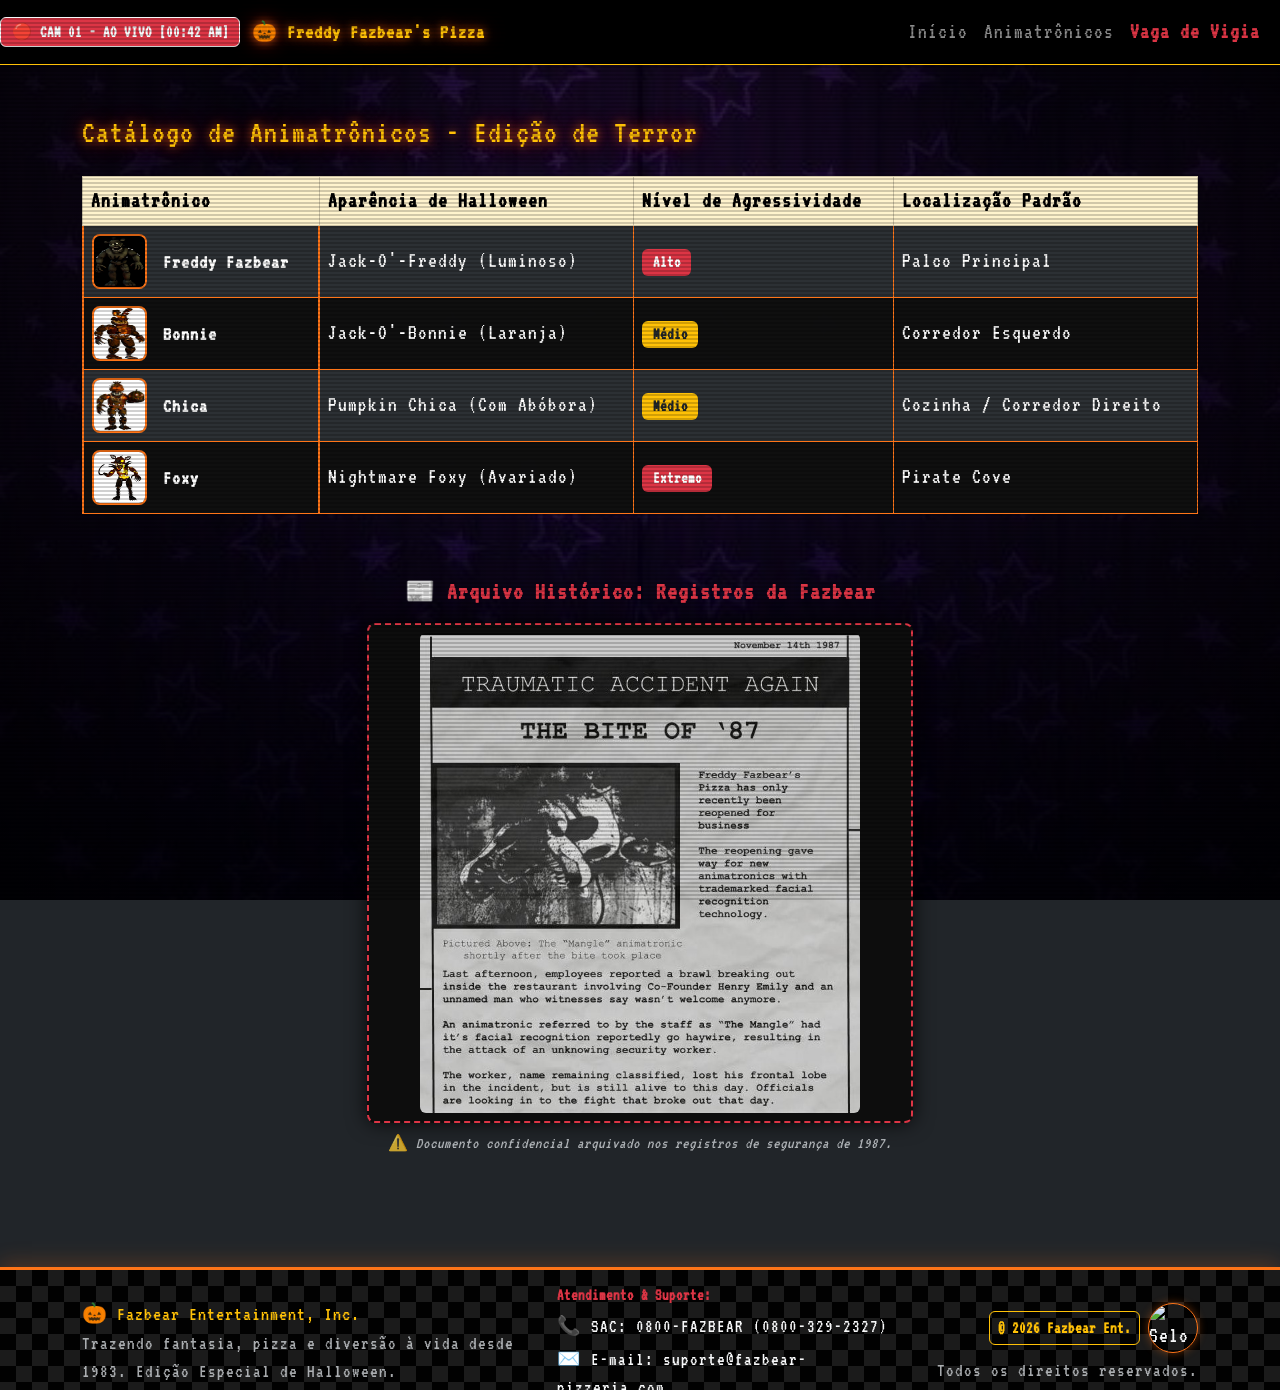
==== animatronics.html @ e2d3c08b "Add files via upload" ====
<!DOCTYPE html>
<html lang="pt-br" data-bs-theme="dark">
<head>
  <meta charset="UTF-8">
  <meta name="viewport" content="width=device-width, initial-scale=1.0">
  <title>Fazbear Entertainment - Halloween</title>
 
  <link href="https://cdn.jsdelivr.net/npm/bootstrap@5.3.3/dist/css/bootstrap.min.css" rel="stylesheet">
  <link rel="stylesheet" href="style.css">
</head>
<body class="bg-dark text-light">

 
  <nav class="navbar navbar-expand-lg navbar-dark bg-black border-bottom border-warning">
    <span class="badge bg-danger text-light border border-light animate-pulse">
  🔴 CAM 01 - AO VIVO [00:42 AM]
</span>
    <div class="container">
      <a class="navbar-brand text-warning fw-bold" href="index.html">🎃 Freddy Fazbear's Pizza</a>
      <div class="navbar-nav">
        <a class="nav-link" href="index.html">Início</a>
        <a class="nav-link" href="animatronics.html">Animatrônicos</a>
        <a class="nav-link text-danger fw-bold" href="candidatura.html">Vaga de Vigia</a>
      </div>
    </div>
  </nav>

  <main class="container my-5">
  <h2 class="text-warning mb-4">Catálogo de Animatrônicos - Edição de Terror</h2>
  
  <div class="table-responsive">
    <table class="table table-dark table-striped table-bordered border-warning align-middle">
      <thead class="table-warning text-dark">
        <tr>
          <th>Animatrônico</th>
          <th>Aparência de Halloween</th>
          <th>Nível de Agressividade</th>
          <th>Localização Padrão</th>
        </tr>
      </thead>
      <tbody>
        <tr>
          <td class="d-flex align-items-center gap-3">
            <img src="Imagens/Dreadbear.jpg" alt="Freddy" class="animatronic-img">
            <span class="fw-bold fs-5">Freddy Fazbear</span>
          </td>
          <td>Jack-O'-Freddy (Luminoso)</td>
          <td><span class="badge bg-danger">Alto</span></td>
          <td>Palco Principal</td>
        </tr>
        <tr>
          <td class="d-flex align-items-center gap-3">
            <img src="Imagens/Jack-O-Bonnie.jpg" alt="Bonnie" class="animatronic-img">
            <span class="fw-bold fs-5">Bonnie</span>
          </td>
          <td>Jack-O'-Bonnie (Laranja)</td>
          <td><span class="badge bg-warning text-dark">Médio</span></td>
          <td>Corredor Esquerdo</td>
        </tr>
        <tr>
          <td class="d-flex align-items-center gap-3">
            <img src="Imagens/Jack-O-Chica.jpg" alt="Chica" class="animatronic-img">
            <span class="fw-bold fs-5">Chica</span>
          </td>
          <td>Pumpkin Chica (Com Abóbora)</td>
          <td><span class="badge bg-warning text-dark">Médio</span></td>
          <td>Cozinha / Corredor Direito</td>
        </tr>
        <tr>
          <td class="d-flex align-items-center gap-3">
            <img src="Imagens/GrimFoxy.jpg" alt="Foxy" class="animatronic-img">
            <span class="fw-bold fs-5">Foxy</span>
          </td>
          <td>Nightmare Foxy (Avariado)</td>
          <td><span class="badge bg-danger">Extremo</span></td>
          <td>Pirate Cove</td>
        </tr>
      </tbody>
    </table>
  </div>

    <div class="row justify-content-center my-5">
      <div class="col-md-8 col-lg-6 text-center">
        <h4 class="text-danger mb-3 fw-bold">📰 Arquivo Histórico: Registros da Fazbear</h4>
        
        <div class="newspaper-container p-2">
          <img src="Imagens/Bt87.png" alt="Recorte de Jornal - Incidente Fazbear" class="img-fluid rounded newspaper-img">
        </div>
        
        <p class="text-muted small mt-2 fs-6">
          ⚠️ <em>Documento confidencial arquivado nos registros de segurança de 1987.</em>
        </p>
      </div>
    </div>

</main>

  
  <footer class="mt-auto py-3 text-light">
    <div class="container">
      <div class="row align-items-center text-center text-md-start">
        
        
        <div class="col-md-5 mb-3 mb-md-0">
          <h5 class="text-warning mb-1">🎃 Fazbear Entertainment, Inc.</h5>
          <p class="small text-muted mb-0">Trazendo fantasia, pizza e diversão à vida desde 1983. Edição Especial de Halloween.</p>
        </div>

        
        <div class="col-md-4 mb-3 mb-md-0">
          <h6 class="text-danger fw-bold">Atendimento & Suporte:</h6>
          <p class="small mb-1">📞 SAC: 0800-FAZBEAR (0800-329-2327)</p>
          <p class="small mb-0">✉️ E-mail: suporte@fazbear-pizzeria.com</p>
        </div>

       
        <div class="col-md-3 d-flex flex-column align-items-center align-items-md-end justify-content-center">
          <div class="d-flex align-items-center gap-2 mb-1">
            <span class="badge bg-outline-warning border border-warning text-warning p-2">
              © 2026 Fazbear Ent.
            </span>
            <img src="https://static.wikia.nocookie.net/freddy-fazbears-pizza/images/8/82/FazbearEntertainment-ARLogo.png/revision/latest?cb=20191130000903" alt="Selo Fazbear Entertainment" class="footer-logo">
          </div>
          <p class="small text-muted mb-0">Todos os direitos reservados.</p>
        </div>

      </div>
    </div>
  </footer>

  
  <script src="https://cdn.jsdelivr.net/npm/bootstrap@5.3.3/dist/js/bootstrap.bundle.min.js"></script>
</body>
</html>
---- style.css ----
@import url('https://fonts.googleapis.com/css2?family=VT323&display=swap');


body {
  font-family: 'VT323', monospace;
  font-size: 1.35rem;
  letter-spacing: 1px;

  
  background-image: 
    radial-gradient(circle, rgba(0, 0, 0, 0.5) 0%, rgba(0, 0, 0, 0.9) 100%),
    url('Imagens/Background.jpg');
  background-size: cover;
  background-position: center;
  background-repeat: no-repeat;
  background-attachment: fixed;
  
  color: #e0e0e0;
}

h1, h2, .navbar-brand {
  text-shadow: 0 0 10px rgba(255, 117, 24, 0.8), 0 0 20px rgba(255, 0, 0, 0.5);
}



html, body {
  height: 100%;
}

body {
  display: flex;
  flex-direction: column;
  min-height: 100vh; 
}

main {
  flex: 1 0 auto;
}

footer {
  flex-shrink: 0;
  position: relative;
  background-color: #0a0a0a !important;
  background-image: repeating-conic-gradient(
    rgba(255, 255, 255, 0.07) 0 25%, 
    rgba(0, 0, 0, 0.85) 0 50%
  ) !important;
  background-size: 32px 32px !important;
  border-top: 3px solid #ff7518 !important;
  box-shadow: 0 -5px 20px rgba(255, 117, 24, 0.2);
}

.footer-logo {
  width: 50px;
  height: 50px;
  border-radius: 50%;
  border: 1px solid #ff7518;
  box-shadow: 0 0 10px rgba(255, 117, 24, 0.4);
  object-fit: cover;
  transition: transform 0.3s ease;
}

.footer-logo:hover {
  transform: scale(1.15) rotate(-5deg);
}


.animatronic-img {
  width: 55px;
  height: 55px;
  object-fit: center;
  border-radius: 8px;
  border: 2px solid #ff7518; 
  transition: all 0.3s ease-in-out;
  cursor: pointer;
}


.animatronic-img:hover {
  transform: scale(1.25) rotate(3deg); 
  border-color: #dc3545;               
  box-shadow: 0 0 15px rgba(220, 53, 69, 0.9);
  filter: brightness(1.2) contrast(1.1);
}

footer {
  position: relative;
  background-color: #0a0a0a !important;
 
  background-image: repeating-conic-gradient(
    rgba(255, 255, 255, 0.07) 0 25%, 
    rgba(0, 0, 0, 0.85) 0 50%
  ) !important;
  background-size: 32px 32px !important;
  border-top: 3px solid #ff7518 !important;
  box-shadow: 0 -5px 20px rgba(255, 117, 24, 0.2);
}



.card-candidatura {
  position: relative;
  overflow: hidden;
  background-color: rgba(12, 12, 12, 0.93) !important; 
  border: 1px solid #dc3545 !important;
}

.card-candidatura::before {
  content: "";
  position: absolute;
  top: 0;
  left: 0;
  width: 100%;
  height: 100%;
  background-image: url('https://static.wikia.nocookie.net/omniversal-battlefield/images/d/dc/48874EA2-E250-4FD0-BC5E-00DBC663C86B.gif/revision/latest?cb=20181224053504'); 
  background-position: center;
  background-repeat: no-repeat;
  background-size: cover;
  opacity: 0.12; 
  pointer-events: none;
  z-index: 0;
}


.card-candidatura * {
  position: relative;
  z-index: 1;
}


.card, .table {
  background-color: rgba(15, 15, 15, 0.88) !important;
  border: 1px solid #ff7518 !important;
}

.table-dark {
  --bs-table-bg: rgba(15, 15, 15, 0.88) !important;
}

.form-control, .form-select {
  background-color: rgba(30, 30, 30, 0.9) !important;
  color: #fff !important;
  font-family: 'VT323', monospace;
  font-size: 1.2rem;
}


::-webkit-scrollbar {
  width: 10px;
}
::-webkit-scrollbar-track {
  background: #111;
}
::-webkit-scrollbar-thumb {
  background: #ff7518;
  border-radius: 5px;
}


body, button, input, select, textarea {
  cursor: url('https://cur.cursors-4u.net/user/use-1/use158.cur'), auto !important;
}


.newspaper-container {
  background-color: #0d0d0d;
  border: 2px dashed #dc3545; 
  border-radius: 8px;
  box-shadow: 0 0 20px rgba(0, 0, 0, 0.8);
  transition: transform 0.3s ease, box-shadow 0.3s ease;
}

.newspaper-container:hover {
  transform: scale(1.02) rotate(-1deg); 
  box-shadow: 0 0 25px rgba(220, 53, 69, 0.5);
  border-color: #ff7518;
}

.newspaper-img {
  filter: contrast(1.05) brightness(0.95);
  max-height: 480px;
  object-fit: contain;
}


.form-control:focus, 
.form-select:focus {
  border-color: #ff7518 !important;
  box-shadow: 0 0 12px rgba(255, 117, 24, 0.7) !important;
  background-color: rgba(20, 20, 20, 0.95) !important;
}

.btn-danger, .btn-outline-danger, .btn-outline-warning {
  transition: all 0.3s ease-in-out !important;
}

.btn-danger:hover {
  background-color: #ff0000 !important;
  box-shadow: 0 0 15px rgba(255, 0, 0, 0.8) !important;
  transform: translateY(-2px);
}

.btn-outline-warning:hover {
  box-shadow: 0 0 15px rgba(255, 117, 24, 0.8) !important;
  transform: translateY(-2px);
}


.form-check-input:checked {
  background-color: #ff7518 !important;
  border-color: #dc3545 !important;
  box-shadow: 0 0 8px rgba(255, 117, 24, 0.8);
}

@keyframes neon-flicker {
  0%, 100% { opacity: 1; text-shadow: 0 0 10px #ff7518, 0 0 20px #ff0000; }
  50% { opacity: 0.85; text-shadow: 0 0 4px #ff7518, 0 0 8px #ff0000; }
  52% { opacity: 0.4; text-shadow: none; }
  54% { opacity: 1; text-shadow: 0 0 10px #ff7518, 0 0 20px #ff0000; }
}

.flicker-text {
  animation: neon-flicker 3s infinite alternate;
}

.pizzeria-img {
  border: 2px solid #ff7518;
  border-radius: 6px;
  box-shadow: 0 0 15px rgba(0, 0, 0, 0.9);
  transition: transform 0.4s ease, border-color 0.4s ease, box-shadow 0.4s ease;
}

.pizzeria-img:hover {
  transform: scale(1.02);
  border-color: #dc3545;
  box-shadow: 0 0 20px rgba(220, 53, 69, 0.6);
}

/* ============================================================
   ESTILOS PARA OS CARDS INFERIORES
   ============================================================ */

/* Efeito de elevação e borda iluminada no hover do Card */
.custom-card {
  transition: transform 0.3s ease, box-shadow 0.3s ease, border-color 0.3s ease;
  background-color: rgba(15, 15, 15, 0.95) !important;
}

.custom-card:hover {
  transform: translateY(-6px);
  box-shadow: 0 10px 20px rgba(255, 117, 24, 0.3);
  border-color: #ff7518 !important;
}

.icon-glow {
  transition: transform 0.3s ease, filter 0.3s ease;
}

.custom-card:hover .icon-glow {
  transform: scale(1.15);
  filter: drop-shadow(0 0 10px rgba(255, 117, 24, 0.8));
}

.nav-link {
  transition: color 0.3s ease;
}
.nav-link:hover {
  color: #ff7518 !important; /* Laranja neon ao passar o mouse */
  text-shadow: 0 0 5px rgba(255, 117, 24, 0.6);
}

.btn-limpar, 
.btn-outline-secondary {
  color: #888888 !important;
  border-color: #444444 !important;
  background-color: transparent !important;
  transition: all 0.3s ease-in-out !important;
}

.btn-limpar:hover, 
.btn-outline-secondary:hover {
  color: #ffffff !important;
  border-color: #666666 !important;
  background-color: rgba(255, 255, 255, 0.08) !important;
  box-shadow: 0 0 8px rgba(255, 255, 255, 0.15) !important;
}

body::after {
  content: " ";
  display: block;
  position: fixed;
  top: 0; left: 0; bottom: 0; right: 0;
  background: linear-gradient(rgba(18, 16, 16, 0) 50%, rgba(0, 0, 0, 0.3) 50%);
  background-size: 100% 4px;
  z-index: 9999;
  pointer-events: none;
  opacity: 0.6;
}
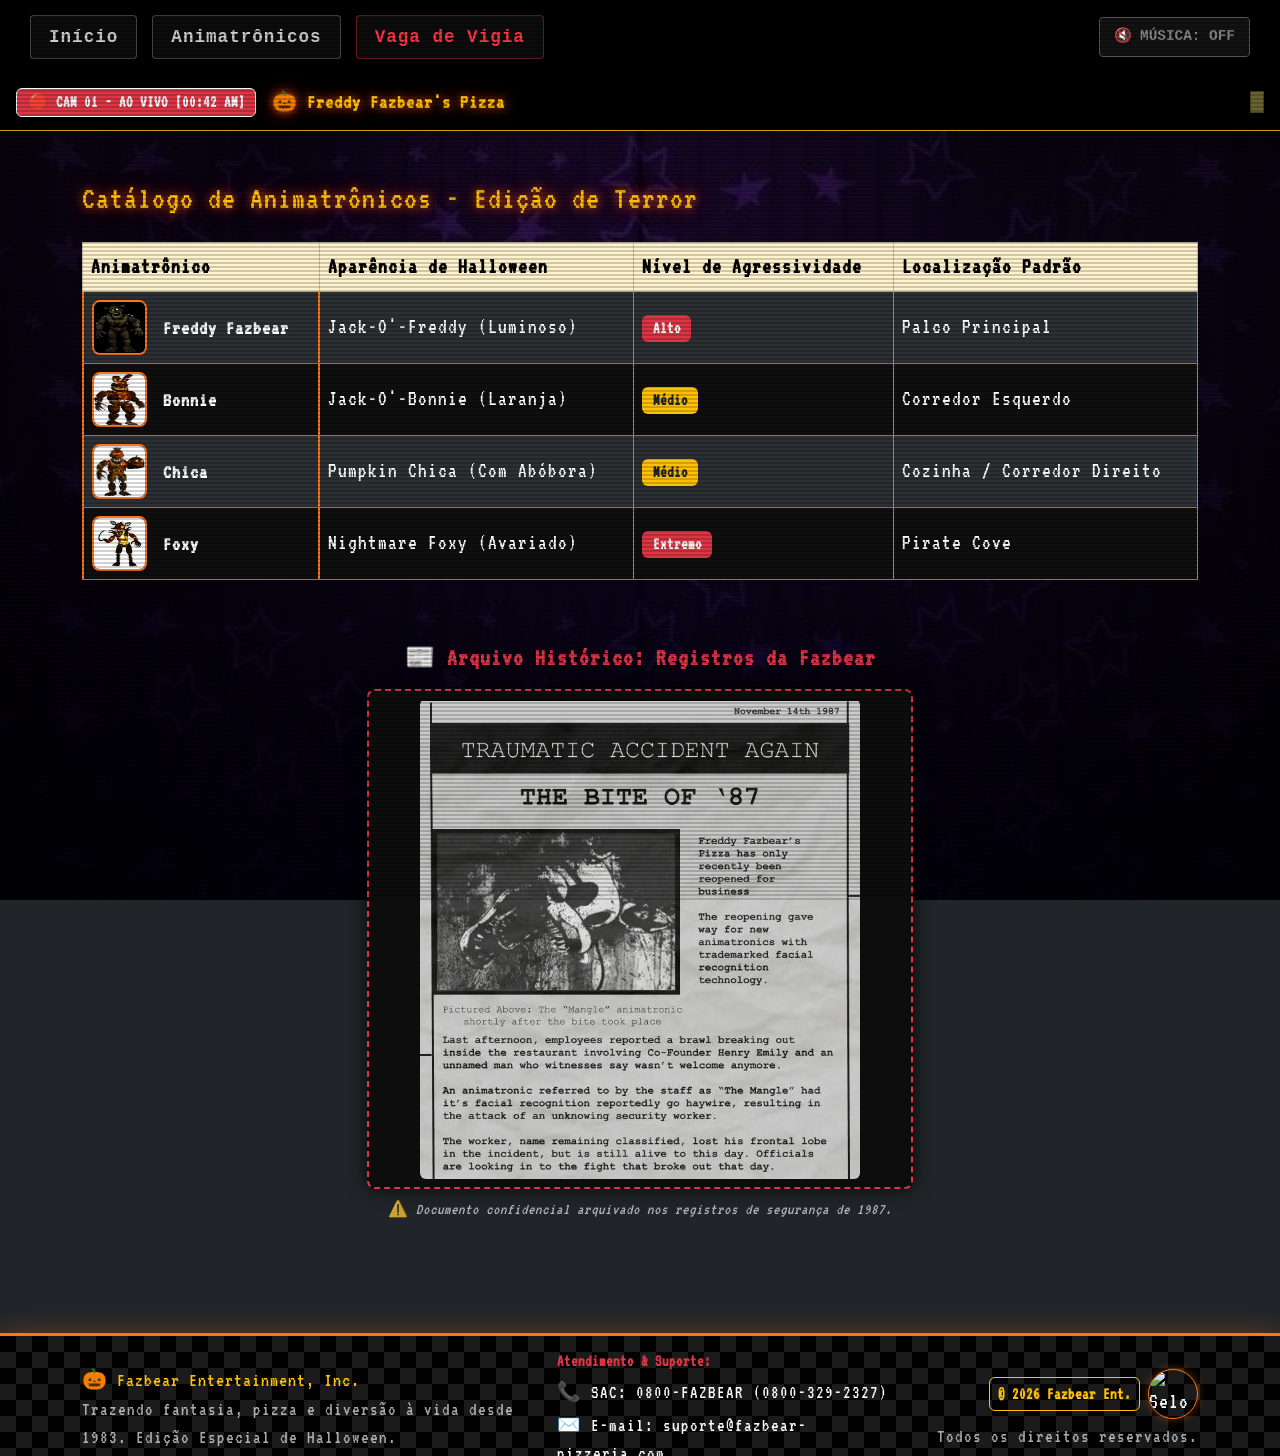
==== commit 291be027: "Add files via upload" ====
--- a/animatronics.html
+++ b/animatronics.html
@@ -3,81 +3,102 @@
 <head>
   <meta charset="UTF-8">
   <meta name="viewport" content="width=device-width, initial-scale=1.0">
+  <link rel="icon" type="image/x-icon" href="Imagens/favicon.ico">
   <title>Fazbear Entertainment - Halloween</title>
  
   <link href="https://cdn.jsdelivr.net/npm/bootstrap@5.3.3/dist/css/bootstrap.min.css" rel="stylesheet">
   <link rel="stylesheet" href="style.css">
+  <script src="script.js" defer></script>
 </head>
 <body class="bg-dark text-light">
 
- 
-  <nav class="navbar navbar-expand-lg navbar-dark bg-black border-bottom border-warning">
-    <span class="badge bg-danger text-light border border-light animate-pulse">
-  🔴 CAM 01 - AO VIVO [00:42 AM]
-</span>
-    <div class="container">
-      <a class="navbar-brand text-warning fw-bold" href="index.html">🎃 Freddy Fazbear's Pizza</a>
-      <div class="navbar-nav">
-        <a class="nav-link" href="index.html">Início</a>
-        <a class="nav-link" href="animatronics.html">Animatrônicos</a>
-        <a class="nav-link text-danger fw-bold" href="candidatura.html">Vaga de Vigia</a>
-      </div>
+  
+  <header class="header-container">
+    <nav class="nav-menu">
+      <a href="index.html" class="menu-item">Início</a>
+      <a href="animatronics.html" class="menu-item">Animatrônicos</a>
+      <a href="candidatura.html" class="menu-item highlight">Vaga de Vigia</a>
+    </nav>
+
+    <audio id="bg-music" loop>
+      <source src="Sons/Five Nights at Freddy's VR Help Wanted Soundtrack - Halloween Main Menu.mp3" type="audio/mpeg">
+      Seu navegador não suporta o elemento de áudio.
+    </audio>
+
+    <button id="audio-toggle" class="audio-btn">
+      <span id="audio-icon">🔊</span>
+      <span id="audio-text">MÚSICA: ON</span>
+    </button>
+  </header>
+
+  
+  <nav class="navbar navbar-expand-lg navbar-dark bg-black border-bottom border-warning px-3 d-flex justify-content-between align-items-center">
+    <div class="d-flex align-items-center gap-3">
+      <span class="badge bg-danger text-light border border-light animate-pulse">
+        🔴 CAM 01 - AO VIVO [00:42 AM]
+      </span>
+      <a class="navbar-brand text-warning fw-bold m-0" href="index.html">🎃 Freddy Fazbear's Pizza</a>
+    </div>
+
+    
+    <div class="d-flex align-items-center">
+      <div id="backrooms-trigger" class="backrooms-square" title="???"></div>
     </div>
   </nav>
 
   <main class="container my-5">
-  <h2 class="text-warning mb-4">Catálogo de Animatrônicos - Edição de Terror</h2>
-  
-  <div class="table-responsive">
-    <table class="table table-dark table-striped table-bordered border-warning align-middle">
-      <thead class="table-warning text-dark">
-        <tr>
-          <th>Animatrônico</th>
-          <th>Aparência de Halloween</th>
-          <th>Nível de Agressividade</th>
-          <th>Localização Padrão</th>
-        </tr>
-      </thead>
-      <tbody>
-        <tr>
-          <td class="d-flex align-items-center gap-3">
-            <img src="Imagens/Dreadbear.jpg" alt="Freddy" class="animatronic-img">
-            <span class="fw-bold fs-5">Freddy Fazbear</span>
-          </td>
-          <td>Jack-O'-Freddy (Luminoso)</td>
-          <td><span class="badge bg-danger">Alto</span></td>
-          <td>Palco Principal</td>
-        </tr>
-        <tr>
-          <td class="d-flex align-items-center gap-3">
-            <img src="Imagens/Jack-O-Bonnie.jpg" alt="Bonnie" class="animatronic-img">
-            <span class="fw-bold fs-5">Bonnie</span>
-          </td>
-          <td>Jack-O'-Bonnie (Laranja)</td>
-          <td><span class="badge bg-warning text-dark">Médio</span></td>
-          <td>Corredor Esquerdo</td>
-        </tr>
-        <tr>
-          <td class="d-flex align-items-center gap-3">
-            <img src="Imagens/Jack-O-Chica.jpg" alt="Chica" class="animatronic-img">
-            <span class="fw-bold fs-5">Chica</span>
-          </td>
-          <td>Pumpkin Chica (Com Abóbora)</td>
-          <td><span class="badge bg-warning text-dark">Médio</span></td>
-          <td>Cozinha / Corredor Direito</td>
-        </tr>
-        <tr>
-          <td class="d-flex align-items-center gap-3">
-            <img src="Imagens/GrimFoxy.jpg" alt="Foxy" class="animatronic-img">
-            <span class="fw-bold fs-5">Foxy</span>
-          </td>
-          <td>Nightmare Foxy (Avariado)</td>
-          <td><span class="badge bg-danger">Extremo</span></td>
-          <td>Pirate Cove</td>
-        </tr>
-      </tbody>
-    </table>
-  </div>
+    <h2 class="text-warning mb-4">Catálogo de Animatrônicos - Edição de Terror</h2>
+    
+    <div class="table-responsive">
+      <table class="table table-dark table-striped table-bordered border-warning align-middle">
+        <thead class="table-warning text-dark">
+          <tr>
+            <th>Animatrônico</th>
+            <th>Aparência de Halloween</th>
+            <th>Nível de Agressividade</th>
+            <th>Localização Padrão</th>
+          </tr>
+        </thead>
+        <tbody>
+          <tr>
+            <td class="d-flex align-items-center gap-3">
+              <img src="Imagens/Dreadbear.jpg" alt="Freddy" class="animatronic-img">
+              <span class="fw-bold fs-5">Freddy Fazbear</span>
+            </td>
+            <td>Jack-O'-Freddy (Luminoso)</td>
+            <td><span class="badge bg-danger">Alto</span></td>
+            <td>Palco Principal</td>
+          </tr>
+          <tr>
+            <td class="d-flex align-items-center gap-3">
+              <img src="Imagens/Jack-O-Bonnie.jpg" alt="Bonnie" class="animatronic-img">
+              <span class="fw-bold fs-5">Bonnie</span>
+            </td>
+            <td>Jack-O'-Bonnie (Laranja)</td>
+            <td><span class="badge bg-warning text-dark">Médio</span></td>
+            <td>Corredor Esquerdo</td>
+          </tr>
+          <tr>
+            <td class="d-flex align-items-center gap-3">
+              <img src="Imagens/Jack-O-Chica.jpg" alt="Chica" class="animatronic-img">
+              <span class="fw-bold fs-5">Chica</span>
+            </td>
+            <td>Pumpkin Chica (Com Abóbora)</td>
+            <td><span class="badge bg-warning text-dark">Médio</span></td>
+            <td>Cozinha / Corredor Direito</td>
+          </tr>
+          <tr>
+            <td class="d-flex align-items-center gap-3">
+              <img src="Imagens/GrimFoxy.jpg" alt="Foxy" class="animatronic-img">
+              <span class="fw-bold fs-5">Foxy</span>
+            </td>
+            <td>Nightmare Foxy (Avariado)</td>
+            <td><span class="badge bg-danger">Extremo</span></td>
+            <td>Pirate Cove</td>
+          </tr>
+        </tbody>
+      </table>
+    </div>
 
     <div class="row justify-content-center my-5">
       <div class="col-md-8 col-lg-6 text-center">
@@ -92,28 +113,22 @@
         </p>
       </div>
     </div>
+  </main>
 
-</main>
-
-  
   <footer class="mt-auto py-3 text-light">
     <div class="container">
       <div class="row align-items-center text-center text-md-start">
-        
-        
         <div class="col-md-5 mb-3 mb-md-0">
           <h5 class="text-warning mb-1">🎃 Fazbear Entertainment, Inc.</h5>
           <p class="small text-muted mb-0">Trazendo fantasia, pizza e diversão à vida desde 1983. Edição Especial de Halloween.</p>
         </div>
 
-        
         <div class="col-md-4 mb-3 mb-md-0">
           <h6 class="text-danger fw-bold">Atendimento & Suporte:</h6>
           <p class="small mb-1">📞 SAC: 0800-FAZBEAR (0800-329-2327)</p>
           <p class="small mb-0">✉️ E-mail: suporte@fazbear-pizzeria.com</p>
         </div>
 
-       
         <div class="col-md-3 d-flex flex-column align-items-center align-items-md-end justify-content-center">
           <div class="d-flex align-items-center gap-2 mb-1">
             <span class="badge bg-outline-warning border border-warning text-warning p-2">
@@ -123,12 +138,20 @@
           </div>
           <p class="small text-muted mb-0">Todos os direitos reservados.</p>
         </div>
-
       </div>
     </div>
   </footer>
 
-  
   <script src="https://cdn.jsdelivr.net/npm/bootstrap@5.3.3/dist/js/bootstrap.bundle.min.js"></script>
+
+  <!-- Elementos do Segredo Backrooms -->
+  <audio id="backrooms-audio" preload="auto">
+    <source src="Sons/无信号 (NO SIGNAL) - Backrooms Soundtrack.mp3" type="audio/mpeg">
+  </audio>
+
+  <div id="backrooms-overlay">
+    <img id="backrooms-blue-screen" src="Imagens/no_signal_blue.jfif" alt="无信号 - Sem Sinal">
+  </div>
+
 </body>
 </html>
--- a/style.css
+++ b/style.css
@@ -83,6 +83,17 @@
   box-shadow: 0 0 15px rgba(220, 53, 69, 0.9);
   filter: brightness(1.2) contrast(1.1);
 }
+
+#jumpscare-img {
+  position: fixed;
+  top: 0;
+  left: 0;
+  width: 100vw;  
+  height: 100vh; 
+  object-fit: cover; 
+  animation: shake 0.1s infinite alternate;
+}
+
 
 footer {
   position: relative;
@@ -237,11 +248,7 @@
   box-shadow: 0 0 20px rgba(220, 53, 69, 0.6);
 }
 
-/* ============================================================
-   ESTILOS PARA OS CARDS INFERIORES
-   ============================================================ */
-
-/* Efeito de elevação e borda iluminada no hover do Card */
+
 .custom-card {
   transition: transform 0.3s ease, box-shadow 0.3s ease, border-color 0.3s ease;
   background-color: rgba(15, 15, 15, 0.95) !important;
@@ -284,6 +291,140 @@
   border-color: #666666 !important;
   background-color: rgba(255, 255, 255, 0.08) !important;
   box-shadow: 0 0 8px rgba(255, 255, 255, 0.15) !important;
+}
+
+
+.header-container {
+  display: flex;
+  justify-content: space-between;
+  align-items: center;
+  padding: 15px 30px;
+  background-color: #000000;
+}
+
+.nav-menu {
+  display: flex;
+  gap: 15px;
+  align-items: center;
+}
+
+
+.menu-item {
+  color: #cccccc;
+  text-decoration: none;
+  font-family: 'Courier New', Courier, monospace;
+  font-size: 1.1rem;
+  font-weight: bold;
+  padding: 8px 18px;
+  
+
+  border: 1px solid rgba(255, 255, 255, 0.25);
+  border-radius: 4px;
+  background-color: rgba(15, 15, 15, 0.8);
+  
+  transition: all 0.2s ease-in-out;
+}
+
+
+.menu-item.highlight {
+  color: #ff3344;
+  border-color: rgba(255, 51, 68, 0.4);
+}
+
+
+.menu-item:hover {
+  color: #ffffff;
+  border-color: #ffffff;
+  background-color: rgba(255, 255, 255, 0.1);
+  box-shadow: 0 0 10px rgba(255, 255, 255, 0.2);
+}
+
+.menu-item.highlight:hover {
+  color: #ff5566;
+  border-color: #ff3344;
+  box-shadow: 0 0 12px rgba(255, 51, 68, 0.5);
+}
+
+
+.audio-btn {
+  background: rgba(20, 20, 20, 0.9);
+  color: #ff3344;
+  border: 1px solid #ff3344;
+  padding: 8px 14px;
+  font-family: 'Courier New', Courier, monospace;
+  font-size: 0.9rem;
+  font-weight: bold;
+  border-radius: 4px;
+  cursor: pointer;
+  display: flex;
+  align-items: center;
+  gap: 8px;
+  transition: all 0.2s ease;
+}
+
+.audio-btn:hover {
+  background: #ff3344;
+  color: #000000;
+  box-shadow: 0 0 10px rgba(255, 51, 68, 0.6);
+}
+
+.audio-btn.muted {
+  color: #888888;
+  border-color: #555555;
+}
+
+.audio-btn.muted:hover {
+  background: #555555;
+  color: #ffffff;
+  box-shadow: 0 0 8px rgba(255, 255, 255, 0.2);
+}
+
+
+.backrooms-square {
+  width: 14px;
+  height: 22px;
+  background-color: #8c8543;
+  border: 1px solid #5c572a;
+  cursor: pointer;
+  opacity: 0.75;
+  transition: opacity 0.2s, transform 0.2s;
+}
+
+.backrooms-square:hover {
+  opacity: 1;
+  transform: scale(1.1);
+  box-shadow: 0 0 6px rgba(230, 220, 100, 0.6);
+}
+
+
+#backrooms-overlay {
+  display: none;
+  position: fixed;
+  top: 0;
+  left: 0;
+  width: 100vw;
+  height: 100vh;
+  background-image: url('Imagens/Backrooms.jfif');
+  background-size: cover;
+  background-position: center;
+  z-index: 999999;
+  justify-content: center;
+  align-items: center;
+  box-shadow: inset 0 0 120px rgba(0, 0, 0, 0.85);
+}
+
+
+#backrooms-blue-screen {
+  width: 320px;
+  max-width: 85vw;
+  border: 4px solid #111;
+  box-shadow: 0 0 25px rgba(0, 50, 255, 0.7);
+  animation: crtGlitched 0.12s infinite alternate;
+}
+
+@keyframes crtGlitched {
+  0% { transform: scale(1) translate(0, 0); opacity: 0.96; }
+  100% { transform: scale(1.01) translate(-1px, 1px); opacity: 1; }
 }
 
 body::after {
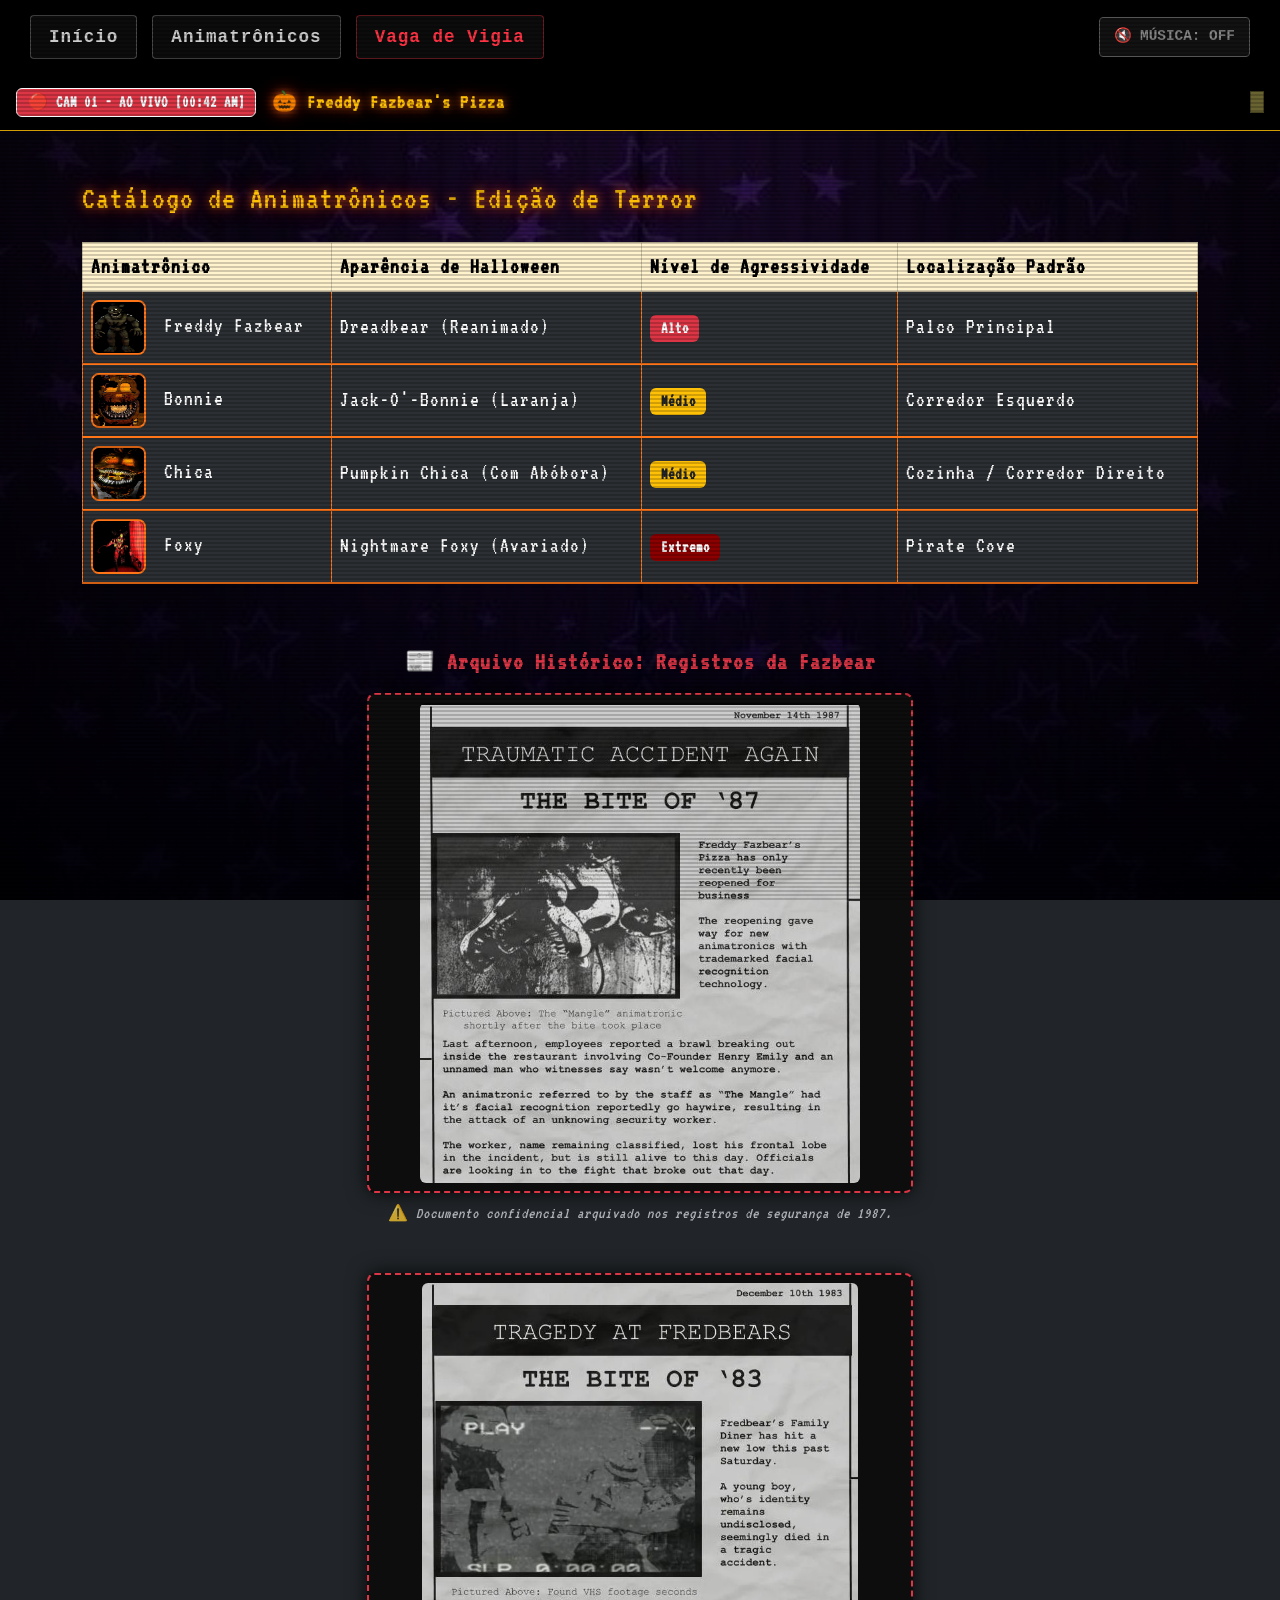
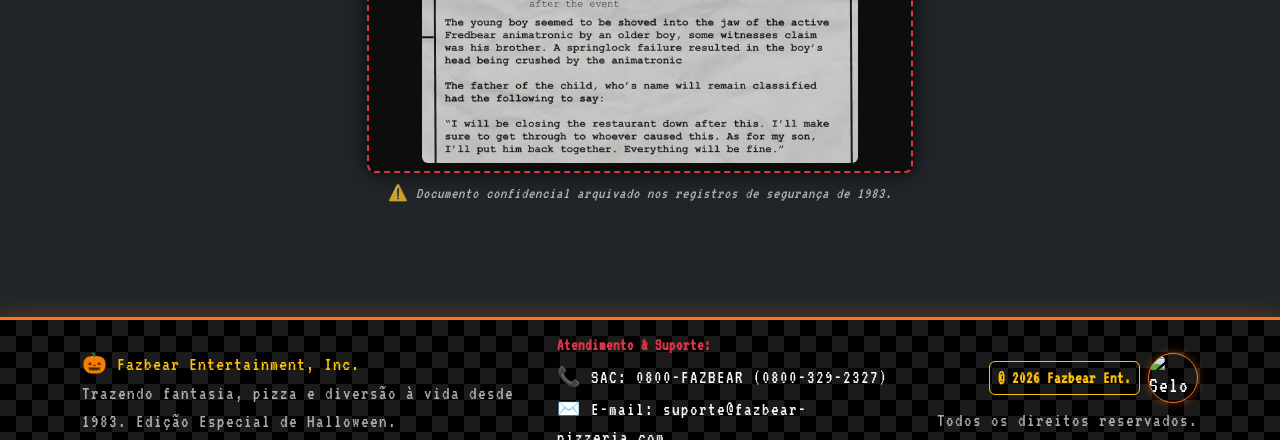
==== commit 1eab2a97: "Add files via upload" ====
--- a/animatronics.html
+++ b/animatronics.html
@@ -60,43 +60,94 @@
           </tr>
         </thead>
         <tbody>
-          <tr>
-            <td class="d-flex align-items-center gap-3">
-              <img src="Imagens/Dreadbear.jpg" alt="Freddy" class="animatronic-img">
-              <span class="fw-bold fs-5">Freddy Fazbear</span>
-            </td>
-            <td>Jack-O'-Freddy (Luminoso)</td>
-            <td><span class="badge bg-danger">Alto</span></td>
-            <td>Palco Principal</td>
-          </tr>
-          <tr>
-            <td class="d-flex align-items-center gap-3">
-              <img src="Imagens/Jack-O-Bonnie.jpg" alt="Bonnie" class="animatronic-img">
-              <span class="fw-bold fs-5">Bonnie</span>
-            </td>
-            <td>Jack-O'-Bonnie (Laranja)</td>
-            <td><span class="badge bg-warning text-dark">Médio</span></td>
-            <td>Corredor Esquerdo</td>
-          </tr>
-          <tr>
-            <td class="d-flex align-items-center gap-3">
-              <img src="Imagens/Jack-O-Chica.jpg" alt="Chica" class="animatronic-img">
-              <span class="fw-bold fs-5">Chica</span>
-            </td>
-            <td>Pumpkin Chica (Com Abóbora)</td>
-            <td><span class="badge bg-warning text-dark">Médio</span></td>
-            <td>Cozinha / Corredor Direito</td>
-          </tr>
-          <tr>
-            <td class="d-flex align-items-center gap-3">
-              <img src="Imagens/GrimFoxy.jpg" alt="Foxy" class="animatronic-img">
-              <span class="fw-bold fs-5">Foxy</span>
-            </td>
-            <td>Nightmare Foxy (Avariado)</td>
-            <td><span class="badge bg-danger">Extremo</span></td>
-            <td>Pirate Cove</td>
-          </tr>
-        </tbody>
+  <!-- ================= FREDDY ================= -->
+  <tr>
+    <td class="align-middle">
+      <img src="Imagens/Dreadbear.jpg" alt="Freddy Fazbear" class="animatronic-img me-2" 
+           data-bs-toggle="collapse" data-bs-target="#desc-freddy" aria-expanded="false" title="Clique para expandir">
+      Freddy Fazbear
+    </td>
+    <td class="align-middle">Dreadbear (Reanimado)</td>
+    <td class="align-middle"><span class="badge bg-danger">Alto</span></td>
+    <td class="align-middle">Palco Principal</td>
+  </tr>
+  <!-- Linha Oculta do Freddy -->
+  <tr>
+    <td colspan="4" class="p-0 border-0">
+      <div class="collapse" id="desc-freddy">
+        <div class="p-3 bg-black text-warning border-start border-end border-warning border-3 m-1 rounded">
+          <strong>Relatório de Segurança:</strong> O núcleo do endoesqueleto de Dreadbear atinge temperaturas extremas. Ele emite um brilho alaranjado forte no escuro. Monitore a temperatura do sistema de câmeras para evitar sobrecarga térmica.
+        </div>
+      </div>
+    </td>
+  </tr>
+
+  <!-- ================= BONNIE ================= -->
+  <tr>
+    <td class="align-middle">
+      <img src="Imagens/Jack-O-Bonnie.png" alt="Bonnie" class="animatronic-img me-2" 
+           data-bs-toggle="collapse" data-bs-target="#desc-bonnie" aria-expanded="false" title="Clique para expandir">
+      Bonnie
+    </td>
+    <td class="align-middle">Jack-O'-Bonnie (Laranja)</td>
+    <td class="align-middle"><span class="badge bg-warning text-dark">Médio</span></td>
+    <td class="align-middle">Corredor Esquerdo</td>
+  </tr>
+  <!-- Linha Oculta do Bonnie -->
+  <tr>
+    <td colspan="4" class="p-0 border-0">
+      <div class="collapse" id="desc-bonnie">
+        <div class="p-3 bg-black text-warning border-start border-end border-warning border-3 m-1 rounded">
+          <strong>Relatório de Segurança:</strong> Extremamente sorrateiro. Jack-O'-Bonnie costuma desativar as luzes do Corredor Esquerdo antes de atacar. Confie na sua audição para detectar passos pesados próximos à porta.
+        </div>
+      </div>
+    </td>
+  </tr>
+
+  <!-- ================= CHICA ================= -->
+  <tr>
+    <td class="align-middle">
+      <img src="Imagens/Jack-O-Chica.png" alt="Chica" class="animatronic-img me-2" 
+           data-bs-toggle="collapse" data-bs-target="#desc-chica" aria-expanded="false" title="Clique para expandir">
+      Chica
+    </td>
+    <td class="align-middle">Pumpkin Chica (Com Abóbora)</td>
+    <td class="align-middle"><span class="badge bg-warning text-dark">Médio</span></td>
+    <td class="align-middle">Cozinha / Corredor Direito</td>
+  </tr>
+  <!-- Linha Oculta da Chica -->
+  <tr>
+    <td colspan="4" class="p-0 border-0">
+      <div class="collapse" id="desc-chica">
+        <div class="p-3 bg-black text-warning border-start border-end border-warning border-3 m-1 rounded">
+          <strong>Relatório de Segurança:</strong> Ela abandonou seu cupcake padrão por uma abóbora flamejante (Jack-O'-Lantern). O barulho de panelas caindo na cozinha indica que ela está ativa. Se ela chegar ao corredor direito, feche a porta imediatamente.
+        </div>
+      </div>
+    </td>
+  </tr>
+
+  <!-- ================= FOXY ================= -->
+  <tr>
+    <td class="align-middle">
+      <img src="Imagens/GrimFoxy.png" alt="Foxy" class="animatronic-img me-2" 
+           data-bs-toggle="collapse" data-bs-target="#desc-foxy" aria-expanded="false" title="Clique para expandir">
+      Foxy
+    </td>
+    <td class="align-middle">Nightmare Foxy (Avariado)</td>
+    <td class="align-middle"><span class="badge" style="background-color: #8b0000;">Extremo</span></td>
+    <td class="align-middle">Pirate Cove</td>
+  </tr>
+  <!-- Linha Oculta do Foxy -->
+  <tr>
+    <td colspan="4" class="p-0 border-0">
+      <div class="collapse" id="desc-foxy">
+        <div class="p-3 bg-black text-danger border-start border-end border-danger border-3 m-1 rounded">
+          <strong>Relatório de Segurança:</strong> Altamente hostil. Seu gancho e dentes são muito maiores nesta versão de pesadelo. Monitore constantemente a Pirate Cove (CAM 05). Se as cortinas estiverem totalmente abertas, prepare-se para fechar a porta esquerda em segundos.
+        </div>
+      </div>
+    </td>
+  </tr>
+</tbody>
       </table>
     </div>
 
@@ -111,6 +162,15 @@
         <p class="text-muted small mt-2 fs-6">
           ⚠️ <em>Documento confidencial arquivado nos registros de segurança de 1987.</em>
         </p>
+        <br>
+        <div class="newspaper-container p-2">
+          <img src="Imagens/Bt83.png" alt="Recorte de Jornal - Incidente Fazbear" class="img-fluid rounded newspaper-img">
+        </div>
+        
+        <p class="text-muted small mt-2 fs-6">
+          ⚠️ <em>Documento confidencial arquivado nos registros de segurança de 1983.</em>
+        </p>
+
       </div>
     </div>
   </main>
--- a/style.css
+++ b/style.css
@@ -1,12 +1,24 @@
 @import url('https://fonts.googleapis.com/css2?family=VT323&display=swap');
 
+/* ==========================================
+   1. ESTRUTURA GLOBAL & CURSOR
+   ========================================== */
+html {
+  height: 100%;
+}
 
 body {
   font-family: 'VT323', monospace;
   font-size: 1.35rem;
   letter-spacing: 1px;
-
+  color: #e0e0e0;
   
+  /* Layout Flexbox para Sticky Footer */
+  display: flex;
+  flex-direction: column;
+  min-height: 100vh;
+  
+  /* Background */
   background-image: 
     radial-gradient(circle, rgba(0, 0, 0, 0.5) 0%, rgba(0, 0, 0, 0.9) 100%),
     url('Imagens/Background.jpg');
@@ -14,102 +26,196 @@
   background-position: center;
   background-repeat: no-repeat;
   background-attachment: fixed;
-  
-  color: #e0e0e0;
-}
-
+}
+
+/* Cursor customizado */
+body, button, input, select, textarea {
+  cursor: url('https://cur.cursors-4u.net/user/use-1/use158.cur'), auto !important;
+}
+
+main {
+  flex: 1 0 auto;
+}
+
+/* Efeito de linhas de scanline (Monitor CRT) */
+body::after {
+  content: " ";
+  display: block;
+  position: fixed;
+  top: 0; left: 0; bottom: 0; right: 0;
+  background: linear-gradient(rgba(18, 16, 16, 0) 50%, rgba(0, 0, 0, 0.3) 50%);
+  background-size: 100% 4px;
+  z-index: 9999;
+  pointer-events: none;
+  opacity: 0.6;
+}
+
+/* Barra de rolagem estilizada */
+::-webkit-scrollbar {
+  width: 10px;
+}
+::-webkit-scrollbar-track {
+  background: #111;
+}
+::-webkit-scrollbar-thumb {
+  background: #ff7518;
+  border-radius: 5px;
+}
+
+/* ==========================================
+   2. NAVEGAÇÃO E CABEÇALHO
+   ========================================== */
+.header-container {
+  display: flex;
+  justify-content: space-between;
+  align-items: center;
+  padding: 15px 30px;
+  background-color: #000000;
+}
+
+.nav-menu {
+  display: flex;
+  gap: 15px;
+  align-items: center;
+}
+
+.menu-item {
+  color: #cccccc;
+  text-decoration: none;
+  font-family: 'Courier New', Courier, monospace;
+  font-size: 1.1rem;
+  font-weight: bold;
+  padding: 8px 18px;
+  border: 1px solid rgba(255, 255, 255, 0.25);
+  border-radius: 4px;
+  background-color: rgba(15, 15, 15, 0.8);
+  transition: all 0.2s ease-in-out;
+}
+
+.menu-item.highlight {
+  color: #ff3344;
+  border-color: rgba(255, 51, 68, 0.4);
+}
+
+.menu-item:hover {
+  color: #ffffff;
+  border-color: #ffffff;
+  background-color: rgba(255, 255, 255, 0.1);
+  box-shadow: 0 0 10px rgba(255, 255, 255, 0.2);
+}
+
+.menu-item.highlight:hover {
+  color: #ff5566;
+  border-color: #ff3344;
+  box-shadow: 0 0 12px rgba(255, 51, 68, 0.5);
+}
+
+.nav-link {
+  transition: color 0.3s ease;
+}
+
+.nav-link:hover {
+  color: #ff7518 !important;
+  text-shadow: 0 0 5px rgba(255, 117, 24, 0.6);
+}
+
+/* Botão de Áudio */
+.audio-btn {
+  background: rgba(20, 20, 20, 0.9);
+  color: #ff3344;
+  border: 1px solid #ff3344;
+  padding: 8px 14px;
+  font-family: 'Courier New', Courier, monospace;
+  font-size: 0.9rem;
+  font-weight: bold;
+  border-radius: 4px;
+  cursor: pointer;
+  display: flex;
+  align-items: center;
+  gap: 8px;
+  transition: all 0.2s ease;
+}
+
+.audio-btn:hover {
+  background: #ff3344;
+  color: #000000;
+  box-shadow: 0 0 10px rgba(255, 51, 68, 0.6);
+}
+
+.audio-btn.muted {
+  color: #888888;
+  border-color: #555555;
+}
+
+.audio-btn.muted:hover {
+  background: #555555;
+  color: #ffffff;
+  box-shadow: 0 0 8px rgba(255, 255, 255, 0.2);
+}
+
+/* ==========================================
+   3. TIPOGRAFIA E COMPONENTES
+   ========================================== */
 h1, h2, .navbar-brand {
   text-shadow: 0 0 10px rgba(255, 117, 24, 0.8), 0 0 20px rgba(255, 0, 0, 0.5);
 }
 
-
-
-html, body {
-  height: 100%;
-}
-
-body {
-  display: flex;
-  flex-direction: column;
-  min-height: 100vh; 
-}
-
-main {
-  flex: 1 0 auto;
-}
-
-footer {
-  flex-shrink: 0;
-  position: relative;
-  background-color: #0a0a0a !important;
-  background-image: repeating-conic-gradient(
-    rgba(255, 255, 255, 0.07) 0 25%, 
-    rgba(0, 0, 0, 0.85) 0 50%
-  ) !important;
-  background-size: 32px 32px !important;
-  border-top: 3px solid #ff7518 !important;
-  box-shadow: 0 -5px 20px rgba(255, 117, 24, 0.2);
-}
-
-.footer-logo {
-  width: 50px;
-  height: 50px;
-  border-radius: 50%;
-  border: 1px solid #ff7518;
-  box-shadow: 0 0 10px rgba(255, 117, 24, 0.4);
-  object-fit: cover;
-  transition: transform 0.3s ease;
-}
-
-.footer-logo:hover {
-  transform: scale(1.15) rotate(-5deg);
-}
-
-
-.animatronic-img {
-  width: 55px;
-  height: 55px;
-  object-fit: center;
-  border-radius: 8px;
-  border: 2px solid #ff7518; 
-  transition: all 0.3s ease-in-out;
-  cursor: pointer;
-}
-
-
-.animatronic-img:hover {
-  transform: scale(1.25) rotate(3deg); 
-  border-color: #dc3545;               
-  box-shadow: 0 0 15px rgba(220, 53, 69, 0.9);
-  filter: brightness(1.2) contrast(1.1);
-}
-
-#jumpscare-img {
-  position: fixed;
-  top: 0;
-  left: 0;
-  width: 100vw;  
-  height: 100vh; 
-  object-fit: cover; 
-  animation: shake 0.1s infinite alternate;
-}
-
-
-footer {
-  position: relative;
-  background-color: #0a0a0a !important;
- 
-  background-image: repeating-conic-gradient(
-    rgba(255, 255, 255, 0.07) 0 25%, 
-    rgba(0, 0, 0, 0.85) 0 50%
-  ) !important;
-  background-size: 32px 32px !important;
-  border-top: 3px solid #ff7518 !important;
-  box-shadow: 0 -5px 20px rgba(255, 117, 24, 0.2);
-}
-
-
-
+.flicker-text {
+  animation: neon-flicker 3s infinite alternate;
+}
+
+/* Cards e Tabelas */
+.card, .table {
+  background-color: rgba(15, 15, 15, 0.88) !important;
+  border: 1px solid #ff7518 !important;
+}
+
+.table-dark {
+  --bs-table-bg: rgba(15, 15, 15, 0.88) !important;
+}
+
+.custom-card {
+  transition: transform 0.3s ease, box-shadow 0.3s ease, border-color 0.3s ease;
+  background-color: rgba(15, 15, 15, 0.95) !important;
+}
+
+.custom-card:hover {
+  transform: translateY(-6px);
+  box-shadow: 0 10px 20px rgba(255, 117, 24, 0.3);
+  border-color: #ff7518 !important;
+}
+
+.icon-glow {
+  transition: transform 0.3s ease, filter 0.3s ease;
+}
+
+.custom-card:hover .icon-glow {
+  transform: scale(1.15);
+  filter: drop-shadow(0 0 10px rgba(255, 117, 24, 0.8));
+}
+
+/* Formulários */
+.form-control, .form-select {
+  background-color: rgba(30, 30, 30, 0.9) !important;
+  color: #fff !important;
+  font-family: 'VT323', monospace;
+  font-size: 1.2rem;
+}
+
+.form-control:focus, 
+.form-select:focus {
+  border-color: #ff7518 !important;
+  box-shadow: 0 0 12px rgba(255, 117, 24, 0.7) !important;
+  background-color: rgba(20, 20, 20, 0.95) !important;
+}
+
+.form-check-input:checked {
+  background-color: #ff7518 !important;
+  border-color: #dc3545 !important;
+  box-shadow: 0 0 8px rgba(255, 117, 24, 0.8);
+}
+
+/* Card de Candidatura Especial com Ruído */
 .card-candidatura {
   position: relative;
   overflow: hidden;
@@ -133,46 +239,75 @@
   z-index: 0;
 }
 
-
 .card-candidatura * {
   position: relative;
   z-index: 1;
 }
 
-
-.card, .table {
-  background-color: rgba(15, 15, 15, 0.88) !important;
-  border: 1px solid #ff7518 !important;
-}
-
-.table-dark {
-  --bs-table-bg: rgba(15, 15, 15, 0.88) !important;
-}
-
-.form-control, .form-select {
-  background-color: rgba(30, 30, 30, 0.9) !important;
-  color: #fff !important;
-  font-family: 'VT323', monospace;
-  font-size: 1.2rem;
-}
-
-
-::-webkit-scrollbar {
-  width: 10px;
-}
-::-webkit-scrollbar-track {
-  background: #111;
-}
-::-webkit-scrollbar-thumb {
-  background: #ff7518;
-  border-radius: 5px;
-}
-
-
-body, button, input, select, textarea {
-  cursor: url('https://cur.cursors-4u.net/user/use-1/use158.cur'), auto !important;
-}
-
+/* Botões */
+.btn-danger, .btn-outline-danger, .btn-outline-warning {
+  transition: all 0.3s ease-in-out !important;
+}
+
+.btn-danger:hover {
+  background-color: #ff0000 !important;
+  box-shadow: 0 0 15px rgba(255, 0, 0, 0.8) !important;
+  transform: translateY(-2px);
+}
+
+.btn-outline-warning:hover {
+  box-shadow: 0 0 15px rgba(255, 117, 24, 0.8) !important;
+  transform: translateY(-2px);
+}
+
+.btn-limpar, 
+.btn-outline-secondary {
+  color: #888888 !important;
+  border-color: #444444 !important;
+  background-color: transparent !important;
+  transition: all 0.3s ease-in-out !important;
+}
+
+.btn-limpar:hover, 
+.btn-outline-secondary:hover {
+  color: #ffffff !important;
+  border-color: #666666 !important;
+  background-color: rgba(255, 255, 255, 0.08) !important;
+  box-shadow: 0 0 8px rgba(255, 255, 255, 0.15) !important;
+}
+
+/* ==========================================
+   4. IMAGENS E MÍDIAS
+   ========================================== */
+.pizzeria-img {
+  border: 2px solid #ff7518;
+  border-radius: 6px;
+  box-shadow: 0 0 15px rgba(0, 0, 0, 0.9);
+  transition: transform 0.4s ease, border-color 0.4s ease, box-shadow 0.4s ease;
+}
+
+.pizzeria-img:hover {
+  transform: scale(1.02);
+  border-color: #dc3545;
+  box-shadow: 0 0 20px rgba(220, 53, 69, 0.6);
+}
+
+.animatronic-img {
+  width: 55px;
+  height: 55px;
+  object-fit: center;
+  border-radius: 8px;
+  border: 2px solid #ff7518; 
+  transition: all 0.3s ease-in-out;
+  cursor: pointer;
+}
+
+.animatronic-img:hover {
+  transform: scale(1.25) rotate(3deg); 
+  border-color: #dc3545;               
+  box-shadow: 0 0 15px rgba(220, 53, 69, 0.9);
+  filter: brightness(1.2) contrast(1.1);
+}
 
 .newspaper-container {
   background-color: #0d0d0d;
@@ -194,191 +329,48 @@
   object-fit: contain;
 }
 
-
-.form-control:focus, 
-.form-select:focus {
-  border-color: #ff7518 !important;
-  box-shadow: 0 0 12px rgba(255, 117, 24, 0.7) !important;
-  background-color: rgba(20, 20, 20, 0.95) !important;
-}
-
-.btn-danger, .btn-outline-danger, .btn-outline-warning {
-  transition: all 0.3s ease-in-out !important;
-}
-
-.btn-danger:hover {
-  background-color: #ff0000 !important;
-  box-shadow: 0 0 15px rgba(255, 0, 0, 0.8) !important;
-  transform: translateY(-2px);
-}
-
-.btn-outline-warning:hover {
-  box-shadow: 0 0 15px rgba(255, 117, 24, 0.8) !important;
-  transform: translateY(-2px);
-}
-
-
-.form-check-input:checked {
-  background-color: #ff7518 !important;
-  border-color: #dc3545 !important;
-  box-shadow: 0 0 8px rgba(255, 117, 24, 0.8);
-}
-
-@keyframes neon-flicker {
-  0%, 100% { opacity: 1; text-shadow: 0 0 10px #ff7518, 0 0 20px #ff0000; }
-  50% { opacity: 0.85; text-shadow: 0 0 4px #ff7518, 0 0 8px #ff0000; }
-  52% { opacity: 0.4; text-shadow: none; }
-  54% { opacity: 1; text-shadow: 0 0 10px #ff7518, 0 0 20px #ff0000; }
-}
-
-.flicker-text {
-  animation: neon-flicker 3s infinite alternate;
-}
-
-.pizzeria-img {
-  border: 2px solid #ff7518;
-  border-radius: 6px;
-  box-shadow: 0 0 15px rgba(0, 0, 0, 0.9);
-  transition: transform 0.4s ease, border-color 0.4s ease, box-shadow 0.4s ease;
-}
-
-.pizzeria-img:hover {
-  transform: scale(1.02);
-  border-color: #dc3545;
-  box-shadow: 0 0 20px rgba(220, 53, 69, 0.6);
-}
-
-
-.custom-card {
-  transition: transform 0.3s ease, box-shadow 0.3s ease, border-color 0.3s ease;
-  background-color: rgba(15, 15, 15, 0.95) !important;
-}
-
-.custom-card:hover {
-  transform: translateY(-6px);
-  box-shadow: 0 10px 20px rgba(255, 117, 24, 0.3);
-  border-color: #ff7518 !important;
-}
-
-.icon-glow {
-  transition: transform 0.3s ease, filter 0.3s ease;
-}
-
-.custom-card:hover .icon-glow {
-  transform: scale(1.15);
-  filter: drop-shadow(0 0 10px rgba(255, 117, 24, 0.8));
-}
-
-.nav-link {
-  transition: color 0.3s ease;
-}
-.nav-link:hover {
-  color: #ff7518 !important; /* Laranja neon ao passar o mouse */
-  text-shadow: 0 0 5px rgba(255, 117, 24, 0.6);
-}
-
-.btn-limpar, 
-.btn-outline-secondary {
-  color: #888888 !important;
-  border-color: #444444 !important;
-  background-color: transparent !important;
-  transition: all 0.3s ease-in-out !important;
-}
-
-.btn-limpar:hover, 
-.btn-outline-secondary:hover {
-  color: #ffffff !important;
-  border-color: #666666 !important;
-  background-color: rgba(255, 255, 255, 0.08) !important;
-  box-shadow: 0 0 8px rgba(255, 255, 255, 0.15) !important;
-}
-
-
-.header-container {
-  display: flex;
-  justify-content: space-between;
-  align-items: center;
-  padding: 15px 30px;
-  background-color: #000000;
-}
-
-.nav-menu {
-  display: flex;
-  gap: 15px;
-  align-items: center;
-}
-
-
-.menu-item {
-  color: #cccccc;
-  text-decoration: none;
-  font-family: 'Courier New', Courier, monospace;
-  font-size: 1.1rem;
-  font-weight: bold;
-  padding: 8px 18px;
-  
-
-  border: 1px solid rgba(255, 255, 255, 0.25);
-  border-radius: 4px;
-  background-color: rgba(15, 15, 15, 0.8);
-  
-  transition: all 0.2s ease-in-out;
-}
-
-
-.menu-item.highlight {
-  color: #ff3344;
-  border-color: rgba(255, 51, 68, 0.4);
-}
-
-
-.menu-item:hover {
-  color: #ffffff;
-  border-color: #ffffff;
-  background-color: rgba(255, 255, 255, 0.1);
-  box-shadow: 0 0 10px rgba(255, 255, 255, 0.2);
-}
-
-.menu-item.highlight:hover {
-  color: #ff5566;
-  border-color: #ff3344;
-  box-shadow: 0 0 12px rgba(255, 51, 68, 0.5);
-}
-
-
-.audio-btn {
-  background: rgba(20, 20, 20, 0.9);
-  color: #ff3344;
-  border: 1px solid #ff3344;
-  padding: 8px 14px;
-  font-family: 'Courier New', Courier, monospace;
-  font-size: 0.9rem;
-  font-weight: bold;
-  border-radius: 4px;
-  cursor: pointer;
-  display: flex;
-  align-items: center;
-  gap: 8px;
-  transition: all 0.2s ease;
-}
-
-.audio-btn:hover {
-  background: #ff3344;
-  color: #000000;
-  box-shadow: 0 0 10px rgba(255, 51, 68, 0.6);
-}
-
-.audio-btn.muted {
-  color: #888888;
-  border-color: #555555;
-}
-
-.audio-btn.muted:hover {
-  background: #555555;
-  color: #ffffff;
-  box-shadow: 0 0 8px rgba(255, 255, 255, 0.2);
-}
-
+/* ==========================================
+   5. RODAPÉ (FOOTER)
+   ========================================== */
+footer {
+  flex-shrink: 0;
+  position: relative;
+  background-color: #0a0a0a !important;
+  background-image: repeating-conic-gradient(
+    rgba(255, 255, 255, 0.07) 0 25%, 
+    rgba(0, 0, 0, 0.85) 0 50%
+  ) !important;
+  background-size: 32px 32px !important;
+  border-top: 3px solid #ff7518 !important;
+  box-shadow: 0 -5px 20px rgba(255, 117, 24, 0.2);
+}
+
+.footer-logo {
+  width: 50px;
+  height: 50px;
+  border-radius: 50%;
+  border: 1px solid #ff7518;
+  box-shadow: 0 0 10px rgba(255, 117, 24, 0.4);
+  object-fit: cover;
+  transition: transform 0.3s ease;
+}
+
+.footer-logo:hover {
+  transform: scale(1.15) rotate(-5deg);
+}
+
+/* ==========================================
+   6. EASTER EGGS E ANIMAÇÕES ESPECIAIS
+   ========================================== */
+#jumpscare-img {
+  position: fixed;
+  top: 0;
+  left: 0;
+  width: 100vw;  
+  height: 100vh; 
+  object-fit: cover; 
+  animation: shake 0.1s infinite alternate;
+}
 
 .backrooms-square {
   width: 14px;
@@ -395,7 +387,6 @@
   transform: scale(1.1);
   box-shadow: 0 0 6px rgba(230, 220, 100, 0.6);
 }
-
 
 #backrooms-overlay {
   display: none;
@@ -413,7 +404,6 @@
   box-shadow: inset 0 0 120px rgba(0, 0, 0, 0.85);
 }
 
-
 #backrooms-blue-screen {
   width: 320px;
   max-width: 85vw;
@@ -422,19 +412,24 @@
   animation: crtGlitched 0.12s infinite alternate;
 }
 
+/* Keyframes */
+@keyframes neon-flicker {
+  0%, 100% { opacity: 1; text-shadow: 0 0 10px #ff7518, 0 0 20px #ff0000; }
+  50% { opacity: 0.85; text-shadow: 0 0 4px #ff7518, 0 0 8px #ff0000; }
+  52% { opacity: 0.4; text-shadow: none; }
+  54% { opacity: 1; text-shadow: 0 0 10px #ff7518, 0 0 20px #ff0000; }
+}
+
 @keyframes crtGlitched {
   0% { transform: scale(1) translate(0, 0); opacity: 0.96; }
   100% { transform: scale(1.01) translate(-1px, 1px); opacity: 1; }
 }
 
-body::after {
-  content: " ";
-  display: block;
-  position: fixed;
-  top: 0; left: 0; bottom: 0; right: 0;
-  background: linear-gradient(rgba(18, 16, 16, 0) 50%, rgba(0, 0, 0, 0.3) 50%);
-  background-size: 100% 4px;
-  z-index: 9999;
-  pointer-events: none;
-  opacity: 0.6;
-}
+@keyframes shake {
+  0% { transform: translate(2px, 2px) rotate(0deg); }
+  20% { transform: translate(-3px, 0px) rotate(-1deg); }
+  40% { transform: translate(1px, -1px) rotate(1deg); }
+  60% { transform: translate(-3px, 1px) rotate(0deg); }
+  80% { transform: translate(2px, 1px) rotate(1deg); }
+  100% { transform: translate(1px, -2px) rotate(-1deg); }
+}
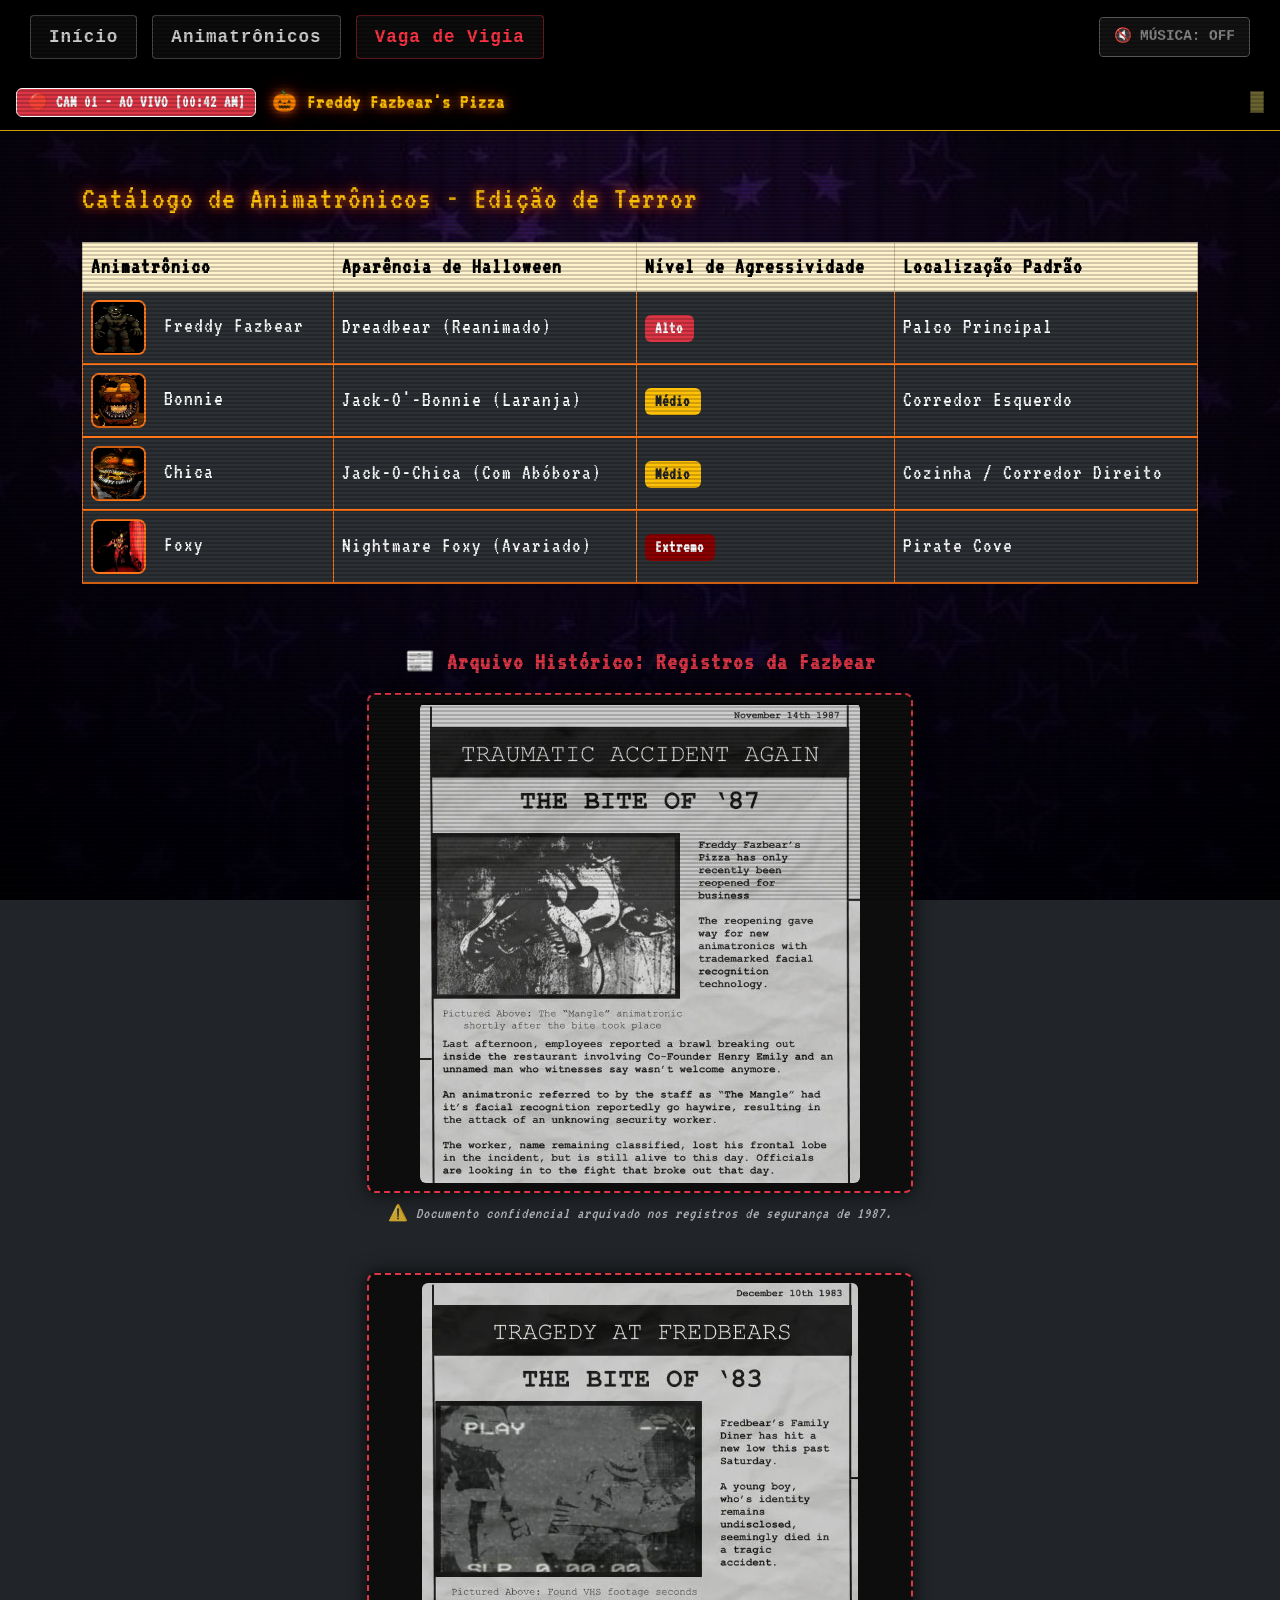
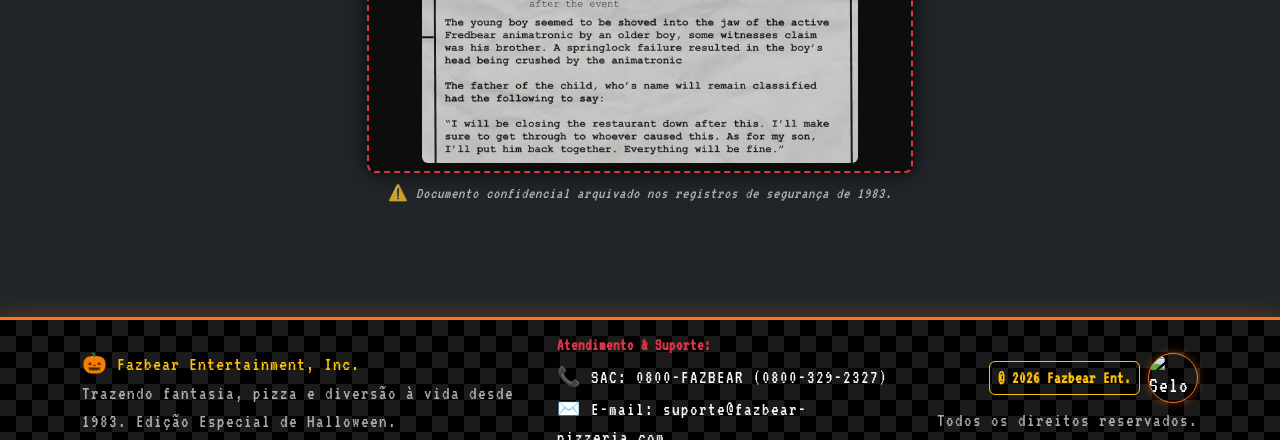
==== commit d7618dc6: "Add files via upload" ====
--- a/animatronics.html
+++ b/animatronics.html
@@ -111,7 +111,7 @@
            data-bs-toggle="collapse" data-bs-target="#desc-chica" aria-expanded="false" title="Clique para expandir">
       Chica
     </td>
-    <td class="align-middle">Pumpkin Chica (Com Abóbora)</td>
+    <td class="align-middle">Jack-O-Chica (Com Abóbora)</td>
     <td class="align-middle"><span class="badge bg-warning text-dark">Médio</span></td>
     <td class="align-middle">Cozinha / Corredor Direito</td>
   </tr>
